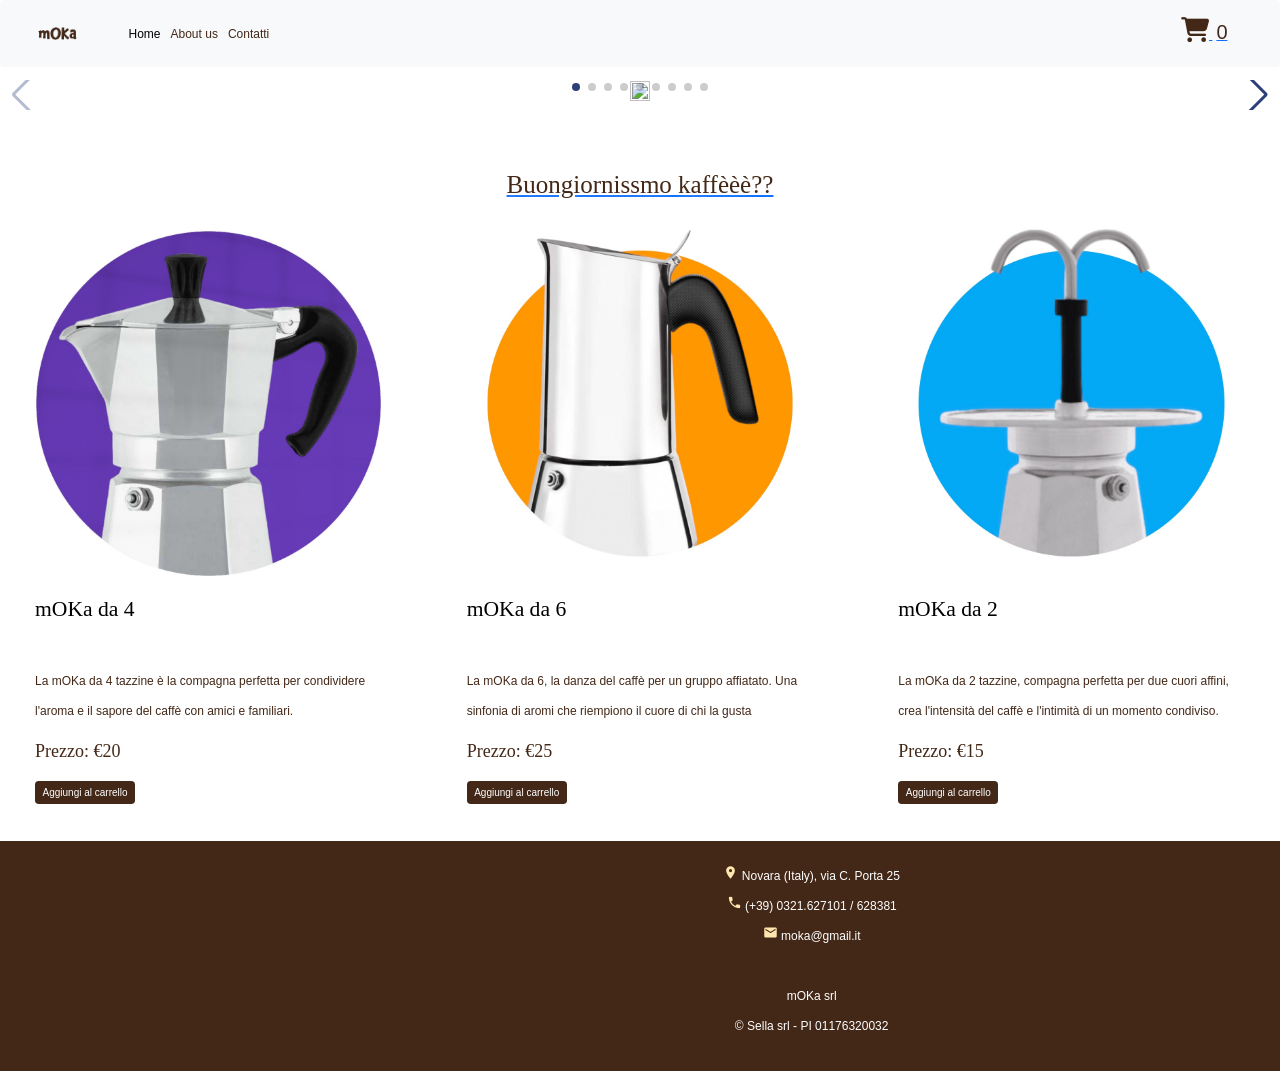
==== index.html @ 3748265c "Update index.html" ====
<!DOCTYPE html>
<!-- Sito realizzato con l'aiuto di ChatGPT richiedendo la crittura di una pagina ecommerce in html-->
<html lang="en">

<head>
	<meta charset="UTF-8">
	<meta name="viewport" content="width=device-width, initial-scale=1.0">
	<title>La mia pagina Bootstrap</title>
	 <!-- Link icone bootstrap -->
  <link rel="stylesheet" href="https://maxcdn.bootstrapcdn.com/bootstrap/3.3.7/css/bootstrap.min.css">
  <!-- Link icone google -->
  <link rel="stylesheet" href="https://fonts.googleapis.com/icon?family=Material+Icons">
  <!-- Link icone Awesome 4 Icons -->
  <link rel="stylesheet" href="https://cdnjs.cloudflare.com/ajax/libs/font-awesome/4.7.0/css/font-awesome.min.css">
	<!-- Collegamento ai file CSS di Bootstrap -->
	<link rel="stylesheet" href="https://cdn.jsdelivr.net/npm/bootstrap@5.2.3/dist/css/bootstrap.min.css">
	<link rel="stylesheet" href="https://cdnjs.cloudflare.com/ajax/libs/font-awesome/6.4.0/css/all.min.css"
		integrity="sha512-iecdLmaskl7CVkqkXNQ/ZH/XLlvWZOJyj7Yy7tcenmpD1ypASozpmT/E0iPtmFIB46ZmdtAc9eNBvH0H/ZpiBw=="
		crossorigin="anonymous" referrerpolicy="no-referrer" />

	<link rel="preconnect" href="https://fonts.googleapis.com">
	<link rel="preconnect" href="https://fonts.gstatic.com" crossorigin>
	<link href="https://fonts.google.com/specimen/Sen:wght@400;700&display=swap" rel="stylesheet">

	<!-- Link Swiper's CSS -->
	<link rel="stylesheet" href="https://cdn.jsdelivr.net/npm/swiper@9/swiper-bundle.min.css" />

	<!-- Demo styles -->
	<!-- Demo styles -->
	<style>
		.swiper {
			width: 100%;
		}

		.swiper-slide {
			text-align: center;
			font-size: 18px;
			background: #fff;
			display: flex;
			justify-content: center;
			align-items: center;
		}

		.swiper-slide img {
			display: block;
			width: 100%;
			height: 100%;
			object-fit: cover;
		}

		.autoplay-progress {
			position: absolute;
			right: 16px;
			bottom: 16px;
			z-index: 10;
			width: 48px;
			height: 48px;
			display: flex;
			align-items: center;
			justify-content: center;
			font-weight: bold;
			color: var(--swiper-theme-color);
		}

		.autoplay-progress svg {
			--progress: 0;
			position: absolute;
			left: 0;
			top: 0px;
			z-index: 10;
			width: 100%;
			height: 100%;
			stroke-width: 4px;
			stroke: var(--swiper-theme-color);
			fill: none;
			stroke-dashoffset: calc(125.6 * (1 - var(--progress)));
			stroke-dasharray: 125.6;
			transform: rotate(-90deg);
		}
	</style>

	<link rel="stylesheet" href="/css/stile.css">
</head>

<body>
	<div class="topbar">
		<header>

			<nav class="navbar navbar-expand-lg navbar-light bg-light">
				<div class="container-fluid">
					<div class="logo">
						<img src="web design/logo marrone.png" class="fotografia" style="height: 55px">
        </a>
     </div>
					<button class="navbar-toggler" type="button" data-bs-toggle="collapse" data-bs-target="#navbarNav"
						aria-controls="navbarNav" aria-expanded="false" aria-label="Toggle navigation">
						<span class="navbar-toggler-icon"></span>
					</button>
					<div class="collapse navbar-collapse" id="navbarNav">
						<ul class="navbar-nav">

							<li class="nav-item">
								<a class="nav-link active" aria-current="page" href="/index.html">Home</a>
							</li>
							<li class="nav-item">
								<a class="nav-link" href="/pagine/aboutus.html">About us</a>
							</li>
							<li class="nav-item">
								<a class="nav-link" href="/pagine/contatti.html">Contatti</a>
							</li>
							<li class="nav-item">

							</li>
						
					</div>
					<div class="boxcarrello">
						<a href="/pagine/carrello.html"><i class="fa fa-shopping-cart"
								style="font-size:25px; color: #432818;"></i> <span
								style="font-size: 20px;  padding: 4px;  color:#432818; margin-right: 20px"
								id="carrello">0</span></a>
					</div>
				</div>
			</nav>
		</header>
	</div>
	<!-- Swiper -->
	<div class="swiper mySwiper">
		<div class="swiper-wrapper">
			<div class="swiper-slide"><a href="/pagine/slide1.jpeg"><img src="img/chicago.jpg"></a></div>
			<div class="swiper-slide"><a href="/pagine/slide2.jpeg"><img src="img/zebra.jpg"></a></div>
			<div class="swiper-slide"><a href="/pagine/slide3.jpeg"><img src="img/air-force.jpg"></a></div>
			<div class="swiper-slide"><a href="/pagine/slide4.jpeg"><img src="img/air_max_1.jpg"></a></div>
			<div class="swiper-slide"><a href="/pagine/slide5.jpeg"><img src="img/dunk_low.jpg"></a></div>
			<div class="swiper-slide"><a href="/pagine/slide6.jpeg"><img src="img/dunk_high.jpg"></a></div>
			<div class="swiper-slide"><a href="/pagine/slide7.jpeg"><img src="img/jordan_4.jpg"></a></div>
			<div class="swiper-slide"><a href="/pagine/slide8.jpeg"><img src="img/new_balance.jpg"></a></div>
			<div class="swiper-slide"><a href="/pagine/slide9.jpeg"><img src="img/yeezy_rnnr.jpg"></a></div>
		</div>
		<div class="swiper-button-next"></div>
		<div class="swiper-button-prev"></div>
		<div class="swiper-pagination"></div>
		<div class="autoplay-progress">
			<svg viewBox="0 0 48 48">
			</svg>
			<span></span>
		</div>
	</div>
	<br>
	<br>
	<br>
 <div id="ancora"></div>
      
      <a href="#ancora">
          <h1 id="cta" style="margin-top: 0px; margin-bottom: -50px;">Buongiornissmo kaffèèè??</h1>
      </a>
	<div class="row row-cols-1 row-cols-md-3 g-4">
		<div class="col">
			<div class="spaziaturaprodotti">
				<div class="card h-100">
					<a href="/pagine/moka1.html">
						<img src="/web design/moka da 4.jpeg" class="card-img-top" alt="...">
					</a>
					<div class="card-body">
						<h4 class="card-title">mOKa da 4</h4>
						<p class="card-text">La mOKa da 4 tazzine è la compagna perfetta per condividere l'aroma e il sapore del caffè con amici e familiari.</p>
						<p class="card-price"><strong>Prezzo:</strong> €20</p>
						<a href="#" class="btn btn-primary" onclick="addProduct('mOKa da 4')">Aggiungi al carrello</a>
					</div>
				</div>
			</div>
		</div>
		<div class="col">
			<div class="spaziaturaprodotti">
				<div class="card h-100">
					<a href="/pagine/moka2.html">
						<img src="/web design/moka da 6.jpeg" class="card-img-top" alt="...">
					</a>
					<div class="card-body">
						<h4 class="card-title">mOKa da 6</h4>
						<p class="card-text">La mOKa da 6, la danza del caffè per un gruppo affiatato. Una sinfonia di aromi che riempiono il cuore di chi la gusta </p>
						<p class="card-price"><strong>Prezzo:</strong> €25</p>
						<a href="#" class="btn btn-primary" onclick="addProduct('mOKa da 6')">Aggiungi al carrello</a>
					</div>
				</div>
			</div>
		</div>
		<div class="col">
			<div class="spaziaturaprodotti">
				<div class="card h-100">
					<a href="/pagine/moka3.html">
						<img src="/web design/moka da 2.jpeg" class="card-img-top" alt="...">
					</a>
					<div class="card-body">
						<h4 class="card-title">mOKa da 2</h4>
						<p class="card-text">La mOKa da 2 tazzine, compagna perfetta per due cuori affini, crea l'intensità del caffè e l'intimità di un momento condiviso.</p>
						<p class="card-price"><strong>Prezzo:</strong> €15</p>
				<a href="#" class="btn btn-primary" onclick="addProduct('mOKa da 2')">Aggiungi al carrello</a>
					</div>
				</div>
			</div>
		</div>
	</div>
	
	    <footer class="footer">
      <div class="container text-center">
        
        <div class="fot">
          <iframe src="https://www.google.com/maps/embed?pb=!1m14!1m8!1m3!1d2798.854587066455!2d8.6137757!3d45.4525863!3m2!1i1024!2i768!4f13.1!3m3!1m2!1s0x47865a24573b9d29%3A0x5064224377bd31e3!2sVia%20Costantino%20Porta%2C%2025%2C%2028100%20Novara%20NO!5e0!3m2!1sen!2sit!4v1654440794287!5m2!1sen!2sit" allowfullscreen="" loading="lazy" referrerpolicy="no-referrer-when-downgrade" id="map"></iframe>
        </div> 
        
        <div class="fot">
          <p id="testofooter">
            <i class="material-icons" style="font-size:15px; color: #FFE6AE;">location_on</i>  Novara (Italy), via C. Porta 25<br>
            <i class="material-icons" style="font-size:15px; color: #FFE6AE;">call</i>  (+39) 0321.627101 / 628381 <br>
            <i class="material-icons" style="font-size:15px; color: #FFE6AE;">email</i>  moka@gmail.it<br>
            <br>
            mOKa srl<br>
            © Sella srl - PI 01176320032
          </p>
        </div>
        </div>
      </div>
    </footer>


	<!-- cart -->
	<script src="/javascript/carrello.js"></script>

	<!-- Collegamento ai file JavaScript di Bootstrap -->
	<script src="https://cdn.jsdelivr.net/npm/bootstrap@5.2.3/dist/js/bootstrap.bundle.min.js"></script>

	<!-- Swiper JS -->
	<script src="https://cdn.jsdelivr.net/npm/swiper@9/swiper-bundle.min.js"></script>

	<!-- Initialize Swiper -->
	<script>
		const progressCircle = document.querySelector( ".autoplay-progress svg" );
		const progressContent = document.querySelector( ".autoplay-progress span" );
		var swiper = new Swiper( ".mySwiper", {
			spaceBetween: 30,
			centeredSlides: true,
			autoplay: {
				delay: 2500,
				disableOnInteraction: false
			},
			pagination: {
				el: ".swiper-pagination",
				clickable: true
			},
			navigation: {
				nextEl: ".swiper-button-next",
				prevEl: ".swiper-button-prev"
			},
			on: {
				autoplayTimeLeft ( s, time, progress ) {
					progressCircle.style.setProperty( "--progress", 1 - progress );
					progressContent.textContent = `${ Math.ceil( time / 1000 ) }s`;
				}
			}
		} );
	</script>
</html>
---- css/stile.css ----
.spaziaturaprodotti {
	margin-bottom: 25px;
	margin-top: 25px;
	margin-left: 25px;
	margin-right: 25px;
}

body {
	color: rgb(0, 0, 0);

	font-family: 'Avenir', sans-serif;
	font-size: 12px;
	font-weight: 300;

	line-height: 30px;
	margin: 0;
	min-height: 100vh;

	/* padding-bottom: 300px; */
}

* {
	margin: 0;
	padding: 0;
	box-sizing: border-box;
	-webkit-box-sizing: border-box;
	-moz-box-sizing: border-box;
	-webkit-font-smoothing: antialiased;
	-moz-font-smoothing: antialiased;
	-o-font-smoothing: antialiased;
	text-rendering: optimizeLegibility;
}

header {
	position: fixed;
	top: 0;
	left: 0;
	width: 100%;
}

.topbar {
	position: relative;
	margin-bottom: 80px;

	z-index: 999;

.logo{
  width: 100px;
}
}

.boxcarrello {
	margin-right: 20px;
}

.btn {
	background-color: #432818;
	border: none; 
}

.card-title {
	color: #000000;
	font-family: "Oswald";
	font-style: bolder;
	font-size: 180%;
}

.card-text,
.card-price {
	color: #432818;
}

.card-price {
	font-family: "Oswald";
	font-style: bolder;
	font-size: 150%;
}


.nav-link {
	color: #432818;
}

.card {
	border: #432818 !important;
}

.card-title {
	height: 3em;
}

/* Rimuove il timer dello Slider */
.autoplay-progress {
	display: none;
}

.swiper-button-next,
.swiper-button-prev {
	color: #2D407A;
}

.swiper-pagination-bullet-active {
	background-color: #2D407A;
}

#ancora{
  height: 20%;
  margin-top: -60px;
}

h1 {
  font-family: 'Oswald', serif;
  text-align: center;
  color: #432818;
  margin: 40px auto -30px auto;
  text-shadow: 0px 0px 6px rgba(255,255,255,10);
  padding: 30px;
}

.footer {
  background-color: #432818;
  color: white;
  padding: 10px;
}


#map {
  width: auto;
  height: 150px;
  margin-right:40px
}

.fot{
  display: inline-block;
  margin: 10px auto;
  vertical-align: top;
}



}

#testofooter{
  max-width: 500px;
  font-size: 12px;
  text-align: left;
  color: white;
}

@media screen and (max-width: 1200px){
  .logo{
    width: 100px;
  }
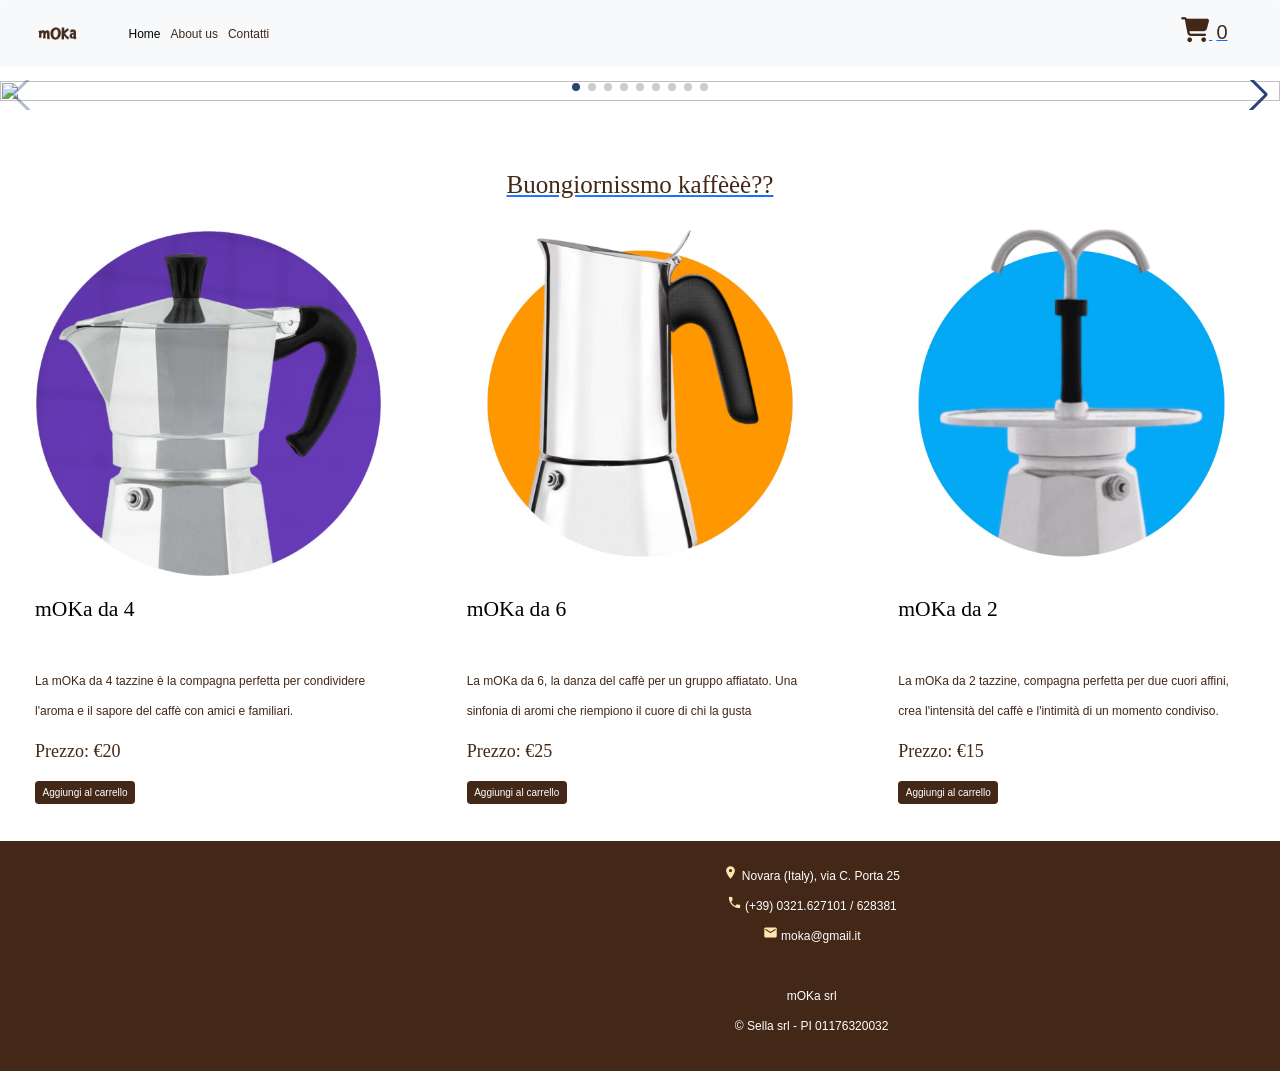
==== commit 1db2ae5e: "Update index.html" ====
--- a/index.html
+++ b/index.html
@@ -126,15 +126,15 @@
 	<!-- Swiper -->
 	<div class="swiper mySwiper">
 		<div class="swiper-wrapper">
-			<div class="swiper-slide"><a href="/pagine/slide1.jpeg"><img src="img/chicago.jpg"></a></div>
-			<div class="swiper-slide"><a href="/pagine/slide2.jpeg"><img src="img/zebra.jpg"></a></div>
-			<div class="swiper-slide"><a href="/pagine/slide3.jpeg"><img src="img/air-force.jpg"></a></div>
-			<div class="swiper-slide"><a href="/pagine/slide4.jpeg"><img src="img/air_max_1.jpg"></a></div>
-			<div class="swiper-slide"><a href="/pagine/slide5.jpeg"><img src="img/dunk_low.jpg"></a></div>
-			<div class="swiper-slide"><a href="/pagine/slide6.jpeg"><img src="img/dunk_high.jpg"></a></div>
-			<div class="swiper-slide"><a href="/pagine/slide7.jpeg"><img src="img/jordan_4.jpg"></a></div>
-			<div class="swiper-slide"><a href="/pagine/slide8.jpeg"><img src="img/new_balance.jpg"></a></div>
-			<div class="swiper-slide"><a href="/pagine/slide9.jpeg"><img src="img/yeezy_rnnr.jpg"></a></div>
+			<div class="swiper-slide"><img src="web design/slide1.jpeg"></a></div>
+			<div class="swiper-slide"><img src="web design/slide2.jpeg"></a></div>
+			<div class="swiper-slide"><img src="web design/slide3.jpeg"></a></div>
+			<div class="swiper-slide"><img src="web design/slide4.jpeg"></a></div>
+			<div class="swiper-slide"><img src="web design/slide5.jpeg"></a></div>
+			<div class="swiper-slide"><img src="web design/slide6.jpeg"></a></div>
+			<div class="swiper-slide"><img src="web design/slide7.jpeg"></a></div>
+			<div class="swiper-slide"><img src="web design/slide8.jpeg"></a></div>
+			<div class="swiper-slide"><img src="web design/slide9.jpeg"></a></div>
 		</div>
 		<div class="swiper-button-next"></div>
 		<div class="swiper-button-prev"></div>
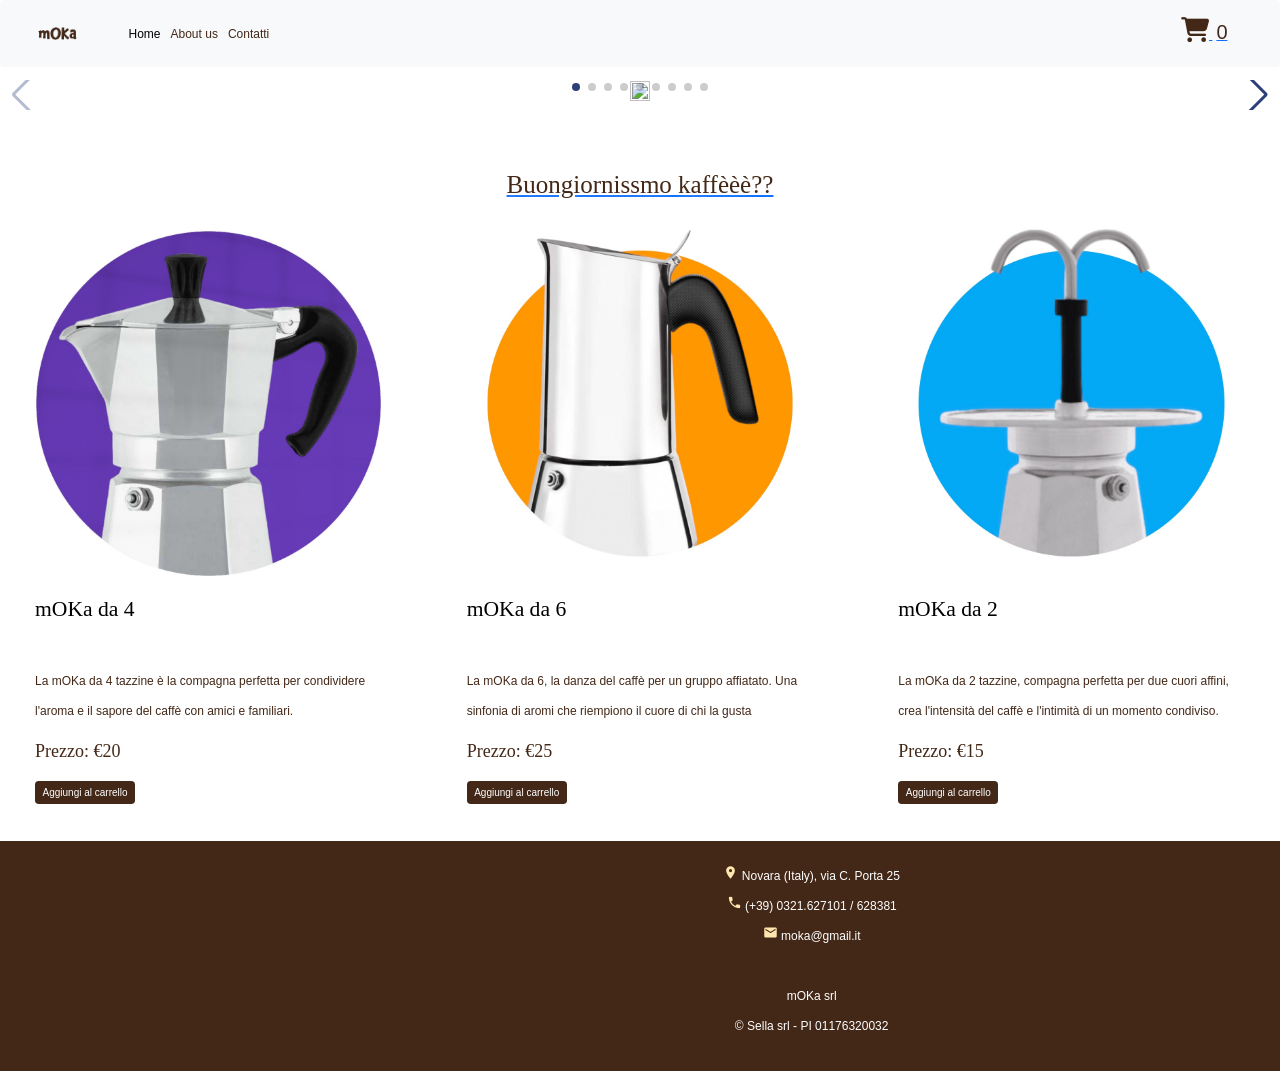
==== commit b6820097: "Update index.html" ====
--- a/index.html
+++ b/index.html
@@ -26,7 +26,6 @@
 	<link rel="stylesheet" href="https://cdn.jsdelivr.net/npm/swiper@9/swiper-bundle.min.css" />
 
 	<!-- Demo styles -->
-	<!-- Demo styles -->
 	<style>
 		.swiper {
 			width: 100%;
@@ -126,15 +125,15 @@
 	<!-- Swiper -->
 	<div class="swiper mySwiper">
 		<div class="swiper-wrapper">
-			<div class="swiper-slide"><img src="web design/slide1.jpeg"></a></div>
-			<div class="swiper-slide"><img src="web design/slide2.jpeg"></a></div>
-			<div class="swiper-slide"><img src="web design/slide3.jpeg"></a></div>
-			<div class="swiper-slide"><img src="web design/slide4.jpeg"></a></div>
-			<div class="swiper-slide"><img src="web design/slide5.jpeg"></a></div>
-			<div class="swiper-slide"><img src="web design/slide6.jpeg"></a></div>
-			<div class="swiper-slide"><img src="web design/slide7.jpeg"></a></div>
-			<div class="swiper-slide"><img src="web design/slide8.jpeg"></a></div>
-			<div class="swiper-slide"><img src="web design/slide9.jpeg"></a></div>
+			<div class="swiper-slide"><a><img src="/web design/slide1.jpeg"></a></div>
+			<div class="swiper-slide"><a><img src="/web design/slide2.jpeg"></a></div>
+			<div class="swiper-slide"><a><img src="/web design/slide3.jpeg"></a></div>
+			<div class="swiper-slide"><a><img src="/web design/slide4.jpeg"></a></div>
+			<div class="swiper-slide"><a><img src="/web design/slide5.jpeg"></a></div>
+			<div class="swiper-slide"><a><img src="/web design/slide6.jpeg"></a></div>
+			<div class="swiper-slide"><a><img src="/web design/slide7.jpeg"></a></div>
+			<div class="swiper-slide"><a><img src="/web design/slide8.jpeg"></a></div>
+			<div class="swiper-slide"><a><img src="/web design/slide9.jpeg"></a></div>
 		</div>
 		<div class="swiper-button-next"></div>
 		<div class="swiper-button-prev"></div>
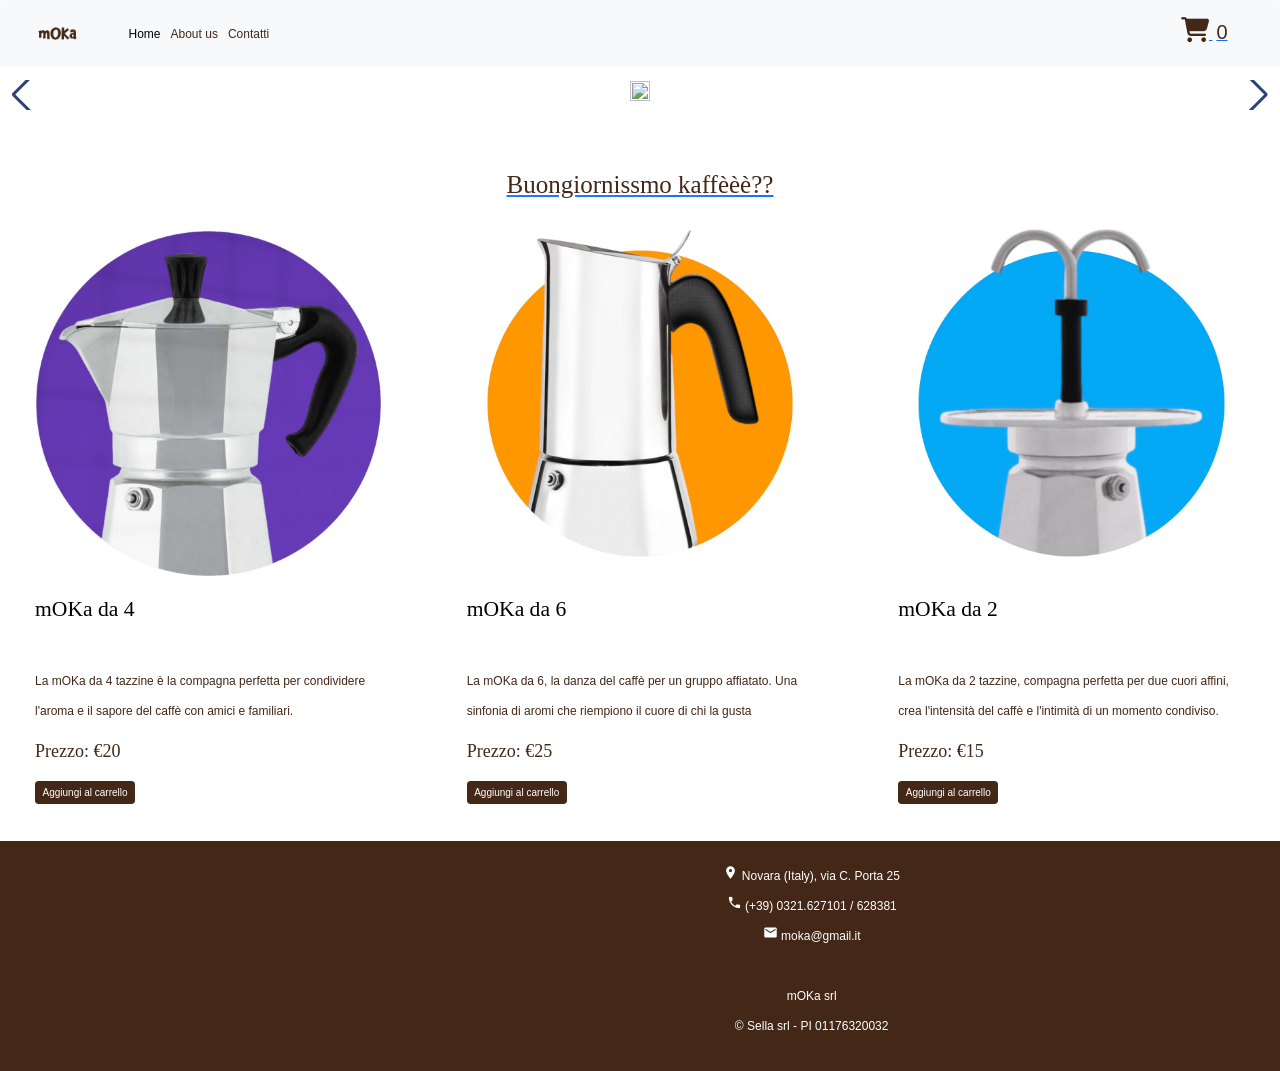
==== commit d7f54ebc: "Update index.html" ====
--- a/index.html
+++ b/index.html
@@ -199,38 +199,6 @@
 			</div>
 		</div>
 	</div>
-	
-	    <footer class="footer">
-      <div class="container text-center">
-        
-        <div class="fot">
-          <iframe src="https://www.google.com/maps/embed?pb=!1m14!1m8!1m3!1d2798.854587066455!2d8.6137757!3d45.4525863!3m2!1i1024!2i768!4f13.1!3m3!1m2!1s0x47865a24573b9d29%3A0x5064224377bd31e3!2sVia%20Costantino%20Porta%2C%2025%2C%2028100%20Novara%20NO!5e0!3m2!1sen!2sit!4v1654440794287!5m2!1sen!2sit" allowfullscreen="" loading="lazy" referrerpolicy="no-referrer-when-downgrade" id="map"></iframe>
-        </div> 
-        
-        <div class="fot">
-          <p id="testofooter">
-            <i class="material-icons" style="font-size:15px; color: #FFE6AE;">location_on</i>  Novara (Italy), via C. Porta 25<br>
-            <i class="material-icons" style="font-size:15px; color: #FFE6AE;">call</i>  (+39) 0321.627101 / 628381 <br>
-            <i class="material-icons" style="font-size:15px; color: #FFE6AE;">email</i>  moka@gmail.it<br>
-            <br>
-            mOKa srl<br>
-            © Sella srl - PI 01176320032
-          </p>
-        </div>
-        </div>
-      </div>
-    </footer>
-
-
-	<!-- cart -->
-	<script src="/javascript/carrello.js"></script>
-
-	<!-- Collegamento ai file JavaScript di Bootstrap -->
-	<script src="https://cdn.jsdelivr.net/npm/bootstrap@5.2.3/dist/js/bootstrap.bundle.min.js"></script>
-
-	<!-- Swiper JS -->
-	<script src="https://cdn.jsdelivr.net/npm/swiper@9/swiper-bundle.min.js"></script>
-
 	<!-- Initialize Swiper -->
 	<script>
 		const progressCircle = document.querySelector( ".autoplay-progress svg" );
@@ -258,6 +226,39 @@
 			}
 		} );
 	</script>
+	
+	    <footer class="footer">
+      <div class="container text-center">
+        
+        <div class="fot">
+          <iframe src="https://www.google.com/maps/embed?pb=!1m14!1m8!1m3!1d2798.854587066455!2d8.6137757!3d45.4525863!3m2!1i1024!2i768!4f13.1!3m3!1m2!1s0x47865a24573b9d29%3A0x5064224377bd31e3!2sVia%20Costantino%20Porta%2C%2025%2C%2028100%20Novara%20NO!5e0!3m2!1sen!2sit!4v1654440794287!5m2!1sen!2sit" allowfullscreen="" loading="lazy" referrerpolicy="no-referrer-when-downgrade" id="map"></iframe>
+        </div> 
+        
+        <div class="fot">
+          <p id="testofooter">
+            <i class="material-icons" style="font-size:15px; color: white;">location_on</i>  Novara (Italy), via C. Porta 25<br>
+            <i class="material-icons" style="font-size:15px; color: white;">call</i>  (+39) 0321.627101 / 628381 <br>
+            <i class="material-icons" style="font-size:15px; color: white;">email</i>  moka@gmail.it<br>
+            <br>
+            mOKa srl<br>
+            © Sella srl - PI 01176320032
+          </p>
+        </div>
+        </div>
+      </div>
+    </footer>
+
+
+	<!-- cart -->
+	<script src="/javascript/carrello.js"></script>
+
+	<!-- Collegamento ai file JavaScript di Bootstrap -->
+	<script src="https://cdn.jsdelivr.net/npm/bootstrap@5.2.3/dist/js/bootstrap.bundle.min.js"></script>
+
+	<!-- Swiper JS -->
+	<script src="https://cdn.jsdelivr.net/npm/swiper@9/swiper-bundle.min.js"></script>
+
+
 </html> 
 
 
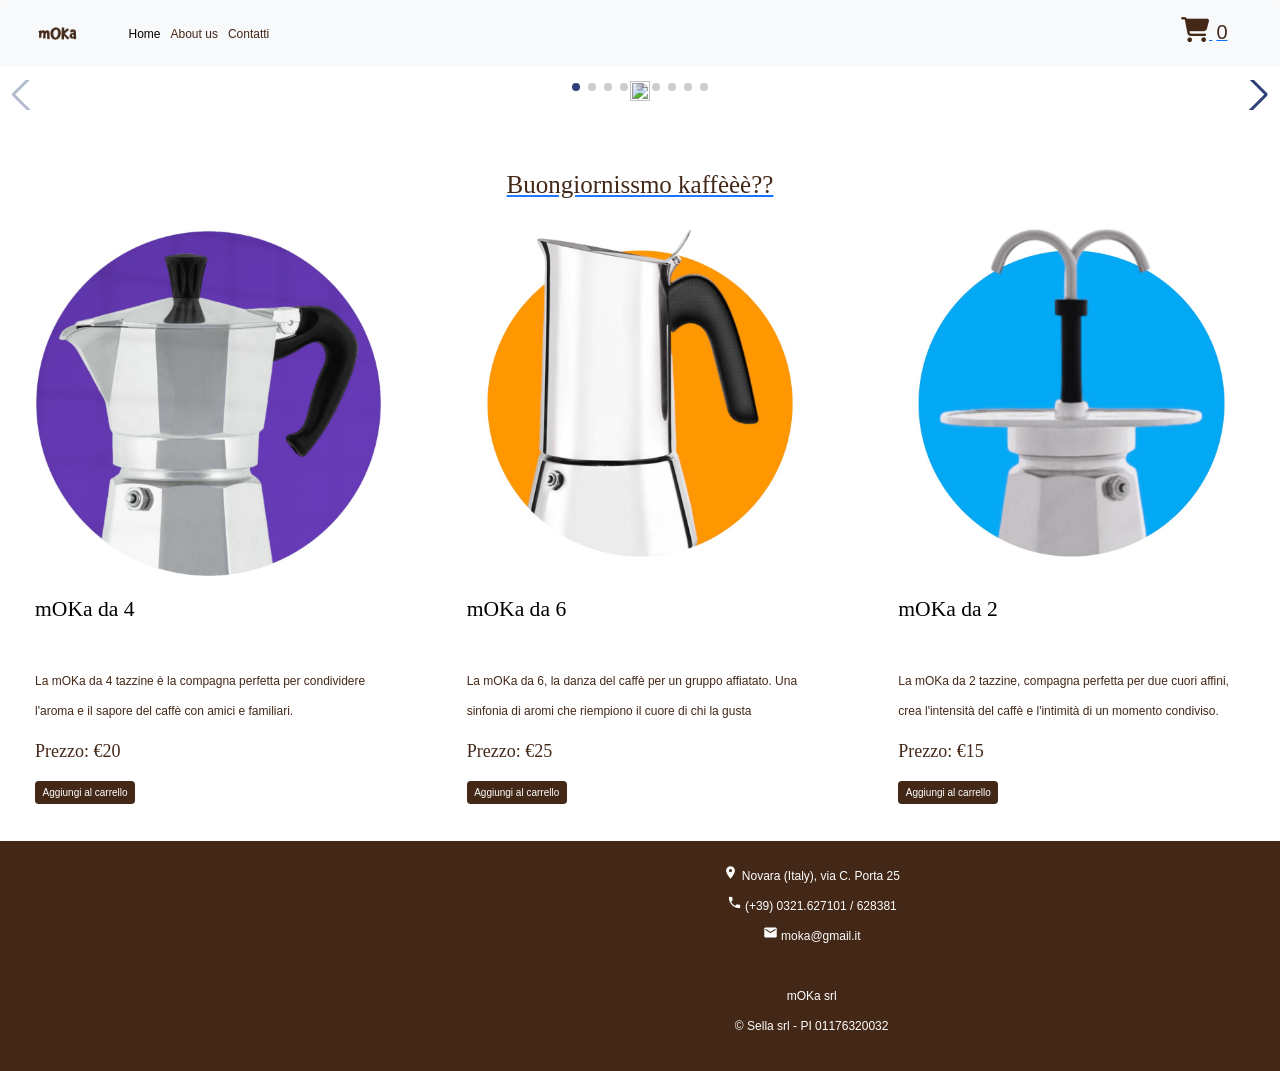
==== commit 3d81661e: "Update index.html" ====
--- a/index.html
+++ b/index.html
@@ -199,6 +199,16 @@
 			</div>
 		</div>
 	</div>
+	
+
+	<!-- cart -->
+	<script src="/javascript/carrello.js"></script>
+
+	<!-- Collegamento ai file JavaScript di Bootstrap -->
+	<script src="https://cdn.jsdelivr.net/npm/bootstrap@5.2.3/dist/js/bootstrap.bundle.min.js"></script>
+
+	<!-- Swiper JS -->
+	<script src="https://cdn.jsdelivr.net/npm/swiper@9/swiper-bundle.min.js"></script>
 	<!-- Initialize Swiper -->
 	<script>
 		const progressCircle = document.querySelector( ".autoplay-progress svg" );
@@ -226,7 +236,7 @@
 			}
 		} );
 	</script>
-	
+
 	    <footer class="footer">
       <div class="container text-center">
         
@@ -247,16 +257,8 @@
         </div>
       </div>
     </footer>
-
-
-	<!-- cart -->
-	<script src="/javascript/carrello.js"></script>
-
-	<!-- Collegamento ai file JavaScript di Bootstrap -->
-	<script src="https://cdn.jsdelivr.net/npm/bootstrap@5.2.3/dist/js/bootstrap.bundle.min.js"></script>
-
-	<!-- Swiper JS -->
-	<script src="https://cdn.jsdelivr.net/npm/swiper@9/swiper-bundle.min.js"></script>
+</body>
+	
 
 
 </html> 
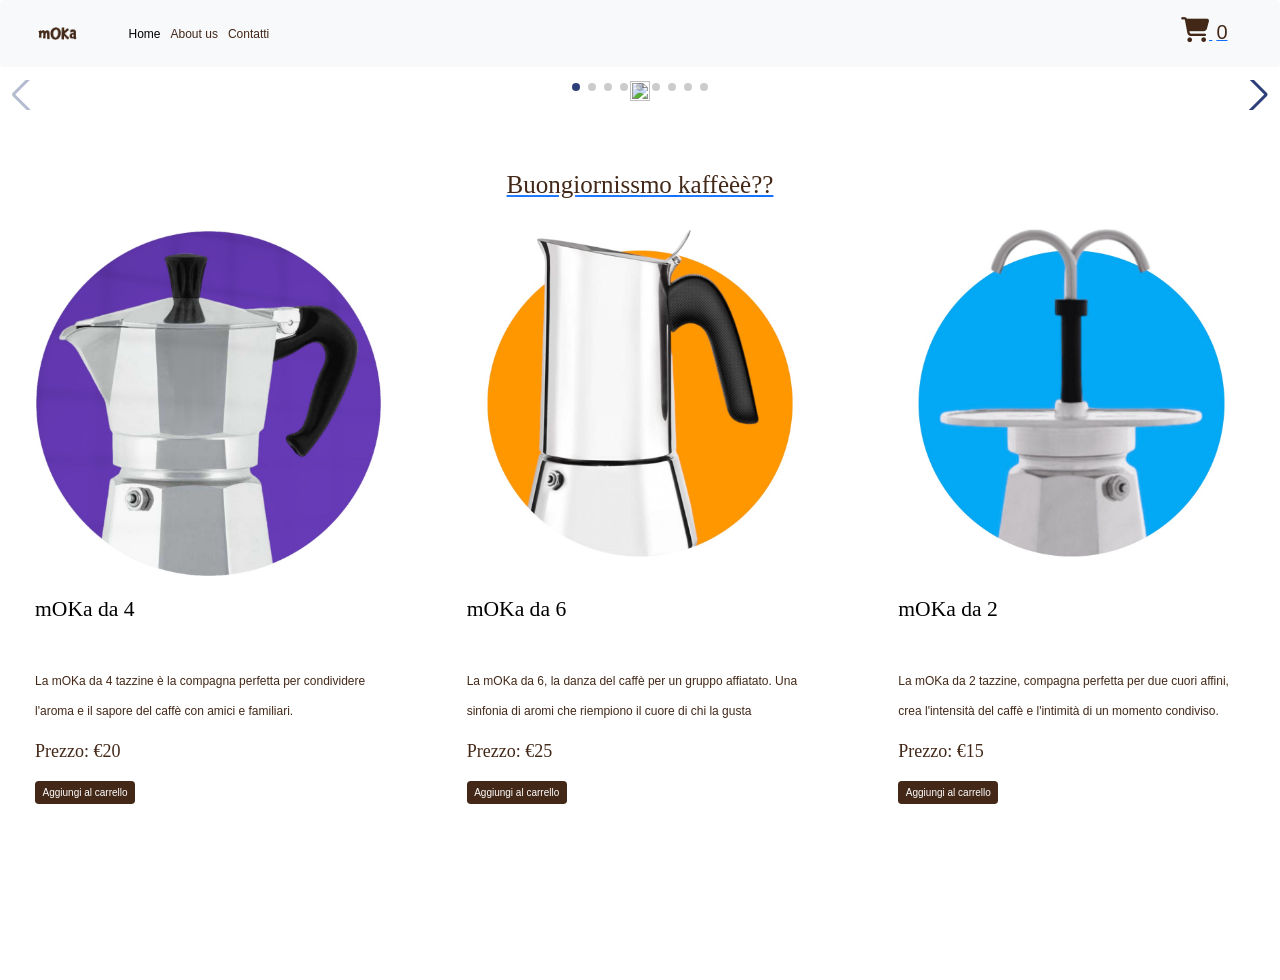
==== commit c55af662: "Update index.html" ====
--- a/index.html
+++ b/index.html
@@ -237,26 +237,6 @@
 		} );
 	</script>
 
-	    <footer class="footer">
-      <div class="container text-center">
-        
-        <div class="fot">
-          <iframe src="https://www.google.com/maps/embed?pb=!1m14!1m8!1m3!1d2798.854587066455!2d8.6137757!3d45.4525863!3m2!1i1024!2i768!4f13.1!3m3!1m2!1s0x47865a24573b9d29%3A0x5064224377bd31e3!2sVia%20Costantino%20Porta%2C%2025%2C%2028100%20Novara%20NO!5e0!3m2!1sen!2sit!4v1654440794287!5m2!1sen!2sit" allowfullscreen="" loading="lazy" referrerpolicy="no-referrer-when-downgrade" id="map"></iframe>
-        </div> 
-        
-        <div class="fot">
-          <p id="testofooter">
-            <i class="material-icons" style="font-size:15px; color: white;">location_on</i>  Novara (Italy), via C. Porta 25<br>
-            <i class="material-icons" style="font-size:15px; color: white;">call</i>  (+39) 0321.627101 / 628381 <br>
-            <i class="material-icons" style="font-size:15px; color: white;">email</i>  moka@gmail.it<br>
-            <br>
-            mOKa srl<br>
-            © Sella srl - PI 01176320032
-          </p>
-        </div>
-        </div>
-      </div>
-    </footer>
 </body>
 	
 
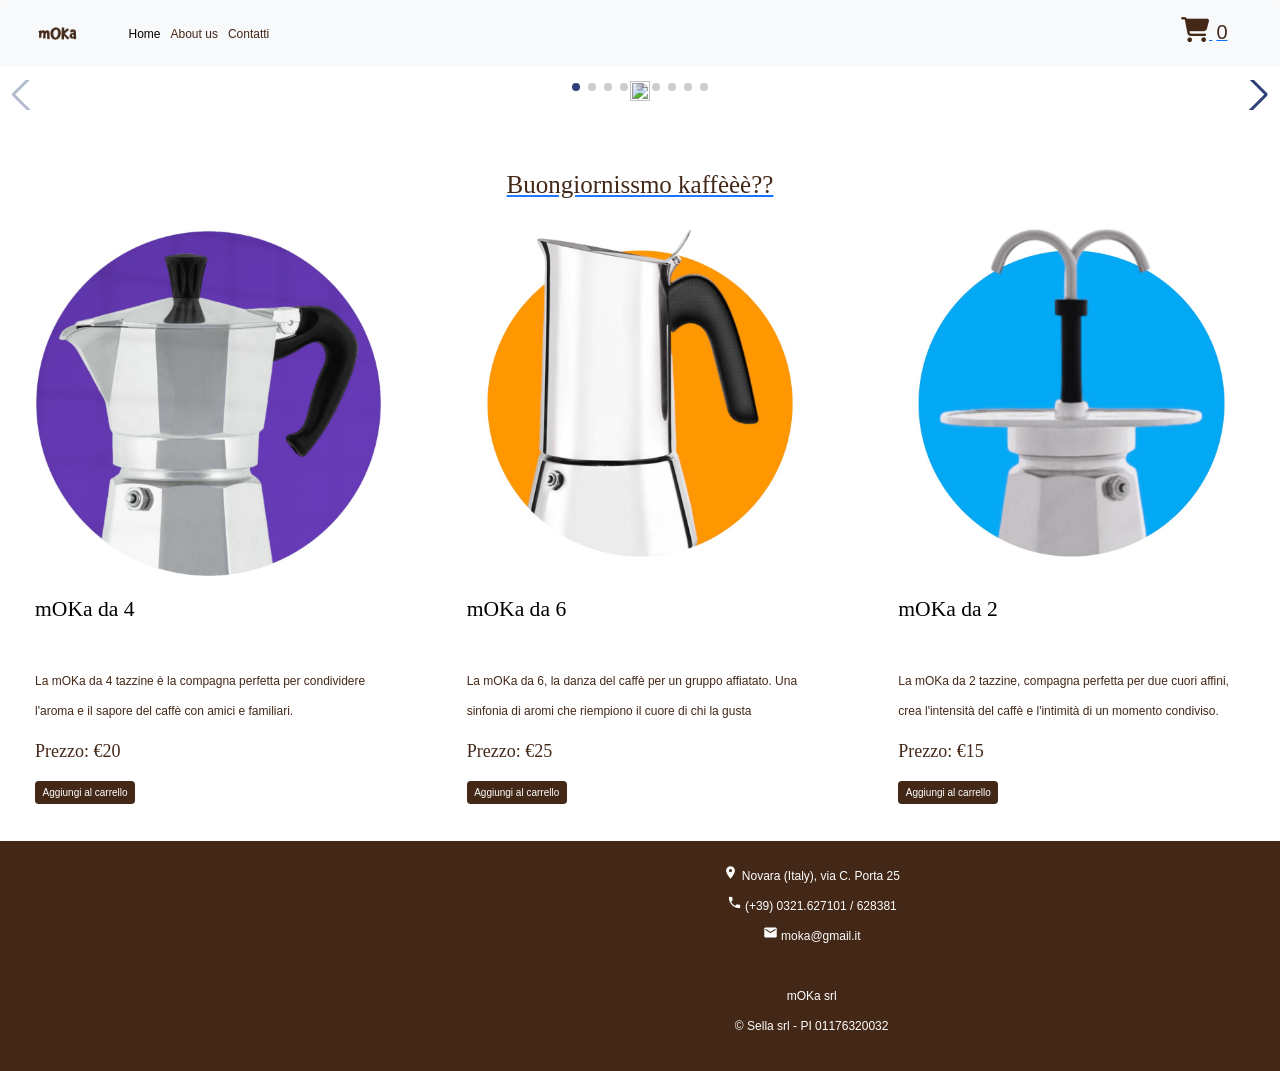
==== commit 9bff50f9: "Update index.html" ====
--- a/index.html
+++ b/index.html
@@ -236,7 +236,26 @@
 			}
 		} );
 	</script>
-
+	    <footer class="footer">
+      <div class="container text-center">
+        
+        <div class="fot">
+          <iframe src="https://www.google.com/maps/embed?pb=!1m14!1m8!1m3!1d2798.854587066455!2d8.6137757!3d45.4525863!3m2!1i1024!2i768!4f13.1!3m3!1m2!1s0x47865a24573b9d29%3A0x5064224377bd31e3!2sVia%20Costantino%20Porta%2C%2025%2C%2028100%20Novara%20NO!5e0!3m2!1sen!2sit!4v1654440794287!5m2!1sen!2sit" allowfullscreen="" loading="lazy" referrerpolicy="no-referrer-when-downgrade" id="map"></iframe>
+        </div> 
+        
+        <div class="fot">
+          <p id="testofooter">
+            <i class="material-icons" style="font-size:15px; color: white;">location_on</i>  Novara (Italy), via C. Porta 25<br>
+            <i class="material-icons" style="font-size:15px; color: white;">call</i>  (+39) 0321.627101 / 628381 <br>
+            <i class="material-icons" style="font-size:15px; color: white;">email</i>  moka@gmail.it<br>
+            <br>
+            mOKa srl<br>
+            © Sella srl - PI 01176320032
+          </p>
+        </div>
+        </div>
+      </div>
+    </footer>
 </body>
 	
 
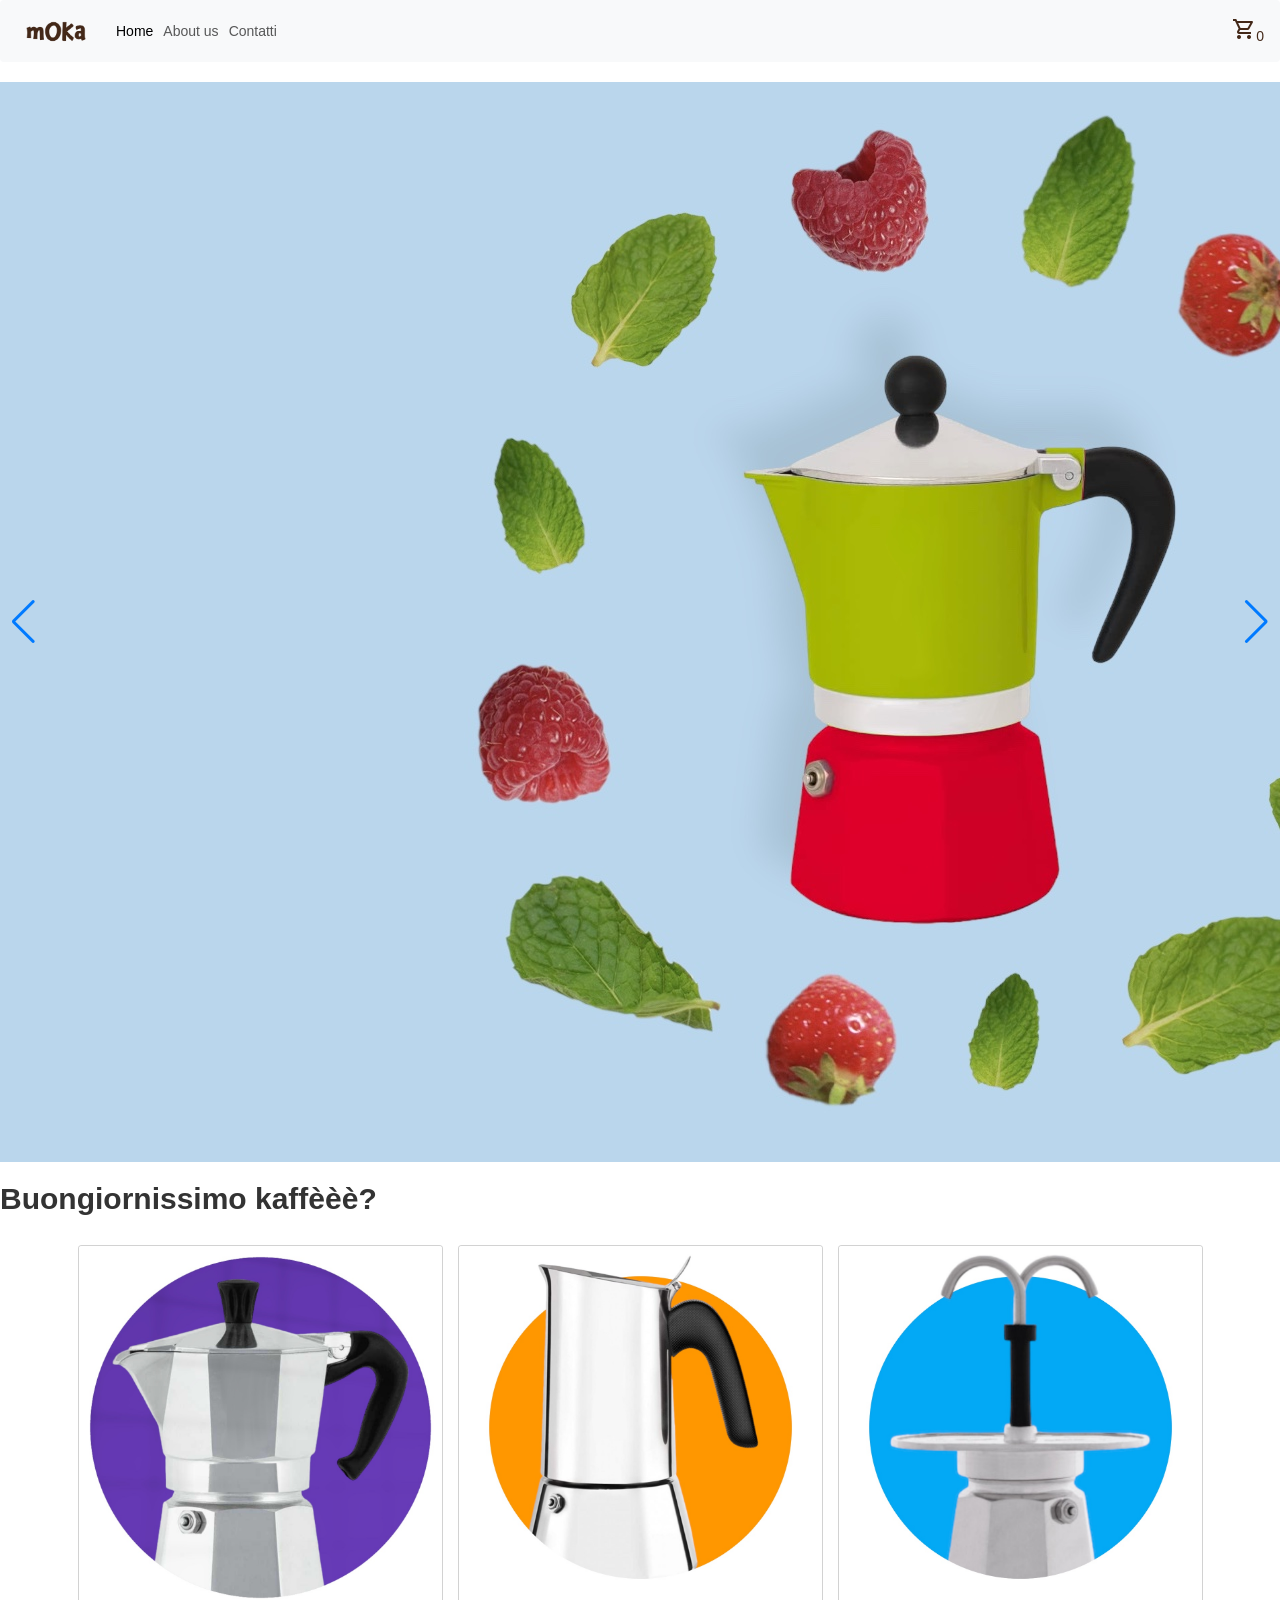
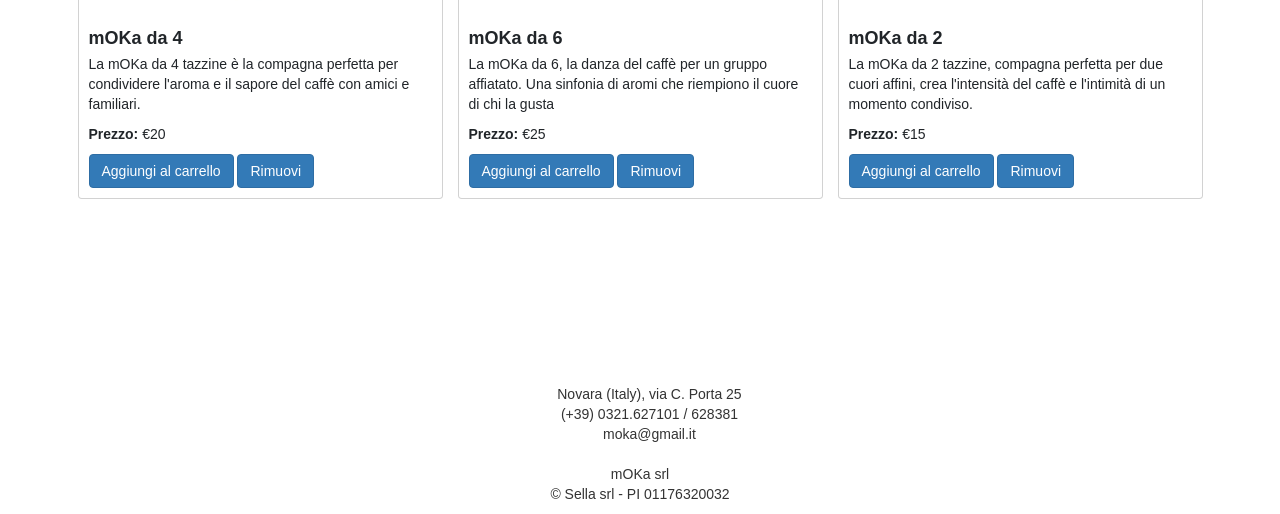
==== commit 5ef1811f: "Create index.html" ====
--- a/index.html
+++ b/index.html
@@ -1,242 +1,173 @@
 <!DOCTYPE html>
-<!-- Sito realizzato con l'aiuto di ChatGPT richiedendo la crittura di una pagina ecommerce in html-->
-<html lang="en">
+<html lang="it">
 
 <head>
-	<meta charset="UTF-8">
-	<meta name="viewport" content="width=device-width, initial-scale=1.0">
-	<title>La mia pagina Bootstrap</title>
-	 <!-- Link icone bootstrap -->
+  <meta charset="UTF-8">
+  <meta name="viewport" content="width=device-width, initial-scale=1.0">
+  <title>mOKa</title>
+  <link rel="icon" type="image/x-icon" href="/immagini/favicon.png">
+
+
+  <link rel="stylesheet" href="https://cdn.jsdelivr.net/npm/bootstrap@5.2.3/dist/css/bootstrap.min.css">
+
+  <link rel="stylesheet" href="https://cdn.jsdelivr.net/npm/swiper@9/swiper-bundle.min.css" />
+  <!-- Link al mio css -->
+  <link rel="stylesheet" href="stile.css" />
+
+  <!-- Link icone bootstrap -->
   <link rel="stylesheet" href="https://maxcdn.bootstrapcdn.com/bootstrap/3.3.7/css/bootstrap.min.css">
   <!-- Link icone google -->
   <link rel="stylesheet" href="https://fonts.googleapis.com/icon?family=Material+Icons">
   <!-- Link icone Awesome 4 Icons -->
   <link rel="stylesheet" href="https://cdnjs.cloudflare.com/ajax/libs/font-awesome/4.7.0/css/font-awesome.min.css">
-	<!-- Collegamento ai file CSS di Bootstrap -->
-	<link rel="stylesheet" href="https://cdn.jsdelivr.net/npm/bootstrap@5.2.3/dist/css/bootstrap.min.css">
-	<link rel="stylesheet" href="https://cdnjs.cloudflare.com/ajax/libs/font-awesome/6.4.0/css/all.min.css"
-		integrity="sha512-iecdLmaskl7CVkqkXNQ/ZH/XLlvWZOJyj7Yy7tcenmpD1ypASozpmT/E0iPtmFIB46ZmdtAc9eNBvH0H/ZpiBw=="
-		crossorigin="anonymous" referrerpolicy="no-referrer" />
-
-	<link rel="preconnect" href="https://fonts.googleapis.com">
-	<link rel="preconnect" href="https://fonts.gstatic.com" crossorigin>
-	<link href="https://fonts.google.com/specimen/Sen:wght@400;700&display=swap" rel="stylesheet">
-
-	<!-- Link Swiper's CSS -->
-	<link rel="stylesheet" href="https://cdn.jsdelivr.net/npm/swiper@9/swiper-bundle.min.css" />
-
-	<!-- Demo styles -->
-	<style>
-		.swiper {
-			width: 100%;
-		}
-
-		.swiper-slide {
-			text-align: center;
-			font-size: 18px;
-			background: #fff;
-			display: flex;
-			justify-content: center;
-			align-items: center;
-		}
-
-		.swiper-slide img {
-			display: block;
-			width: 100%;
-			height: 100%;
-			object-fit: cover;
-		}
-
-		.autoplay-progress {
-			position: absolute;
-			right: 16px;
-			bottom: 16px;
-			z-index: 10;
-			width: 48px;
-			height: 48px;
-			display: flex;
-			align-items: center;
-			justify-content: center;
-			font-weight: bold;
-			color: var(--swiper-theme-color);
-		}
-
-		.autoplay-progress svg {
-			--progress: 0;
-			position: absolute;
-			left: 0;
-			top: 0px;
-			z-index: 10;
-			width: 100%;
-			height: 100%;
-			stroke-width: 4px;
-			stroke: var(--swiper-theme-color);
-			fill: none;
-			stroke-dashoffset: calc(125.6 * (1 - var(--progress)));
-			stroke-dasharray: 125.6;
-			transform: rotate(-90deg);
-		}
-	</style>
-
-	<link rel="stylesheet" href="/css/stile.css">
+  <!-- google fonts icons -->
+  <link rel="stylesheet"
+    href="https://fonts.googleapis.com/css2?family=Material+Symbols+Outlined:opsz,wght,FILL,GRAD@20..48,100..700,0..1,-50..200" />
+
 </head>
 
 <body>
-	<div class="topbar">
-		<header>
-
-			<nav class="navbar navbar-expand-lg navbar-light bg-light">
-				<div class="container-fluid">
-					<div class="logo">
-						<img src="web design/logo marrone.png" class="fotografia" style="height: 55px">
-        </a>
-     </div>
-					<button class="navbar-toggler" type="button" data-bs-toggle="collapse" data-bs-target="#navbarNav"
-						aria-controls="navbarNav" aria-expanded="false" aria-label="Toggle navigation">
-						<span class="navbar-toggler-icon"></span>
-					</button>
-					<div class="collapse navbar-collapse" id="navbarNav">
-						<ul class="navbar-nav">
-
-							<li class="nav-item">
-								<a class="nav-link active" aria-current="page" href="/index.html">Home</a>
-							</li>
-							<li class="nav-item">
-								<a class="nav-link" href="/pagine/aboutus.html">About us</a>
-							</li>
-							<li class="nav-item">
-								<a class="nav-link" href="/pagine/contatti.html">Contatti</a>
-							</li>
-							<li class="nav-item">
-
-							</li>
-						
-					</div>
-					<div class="boxcarrello">
-						<a href="/pagine/carrello.html"><i class="fa fa-shopping-cart"
-								style="font-size:25px; color: #432818;"></i> <span
-								style="font-size: 20px;  padding: 4px;  color:#432818; margin-right: 20px"
-								id="carrello">0</span></a>
-					</div>
-				</div>
-			</nav>
-		</header>
-	</div>
-	<!-- Swiper -->
-	<div class="swiper mySwiper">
-		<div class="swiper-wrapper">
-			<div class="swiper-slide"><a><img src="/web design/slide1.jpeg"></a></div>
-			<div class="swiper-slide"><a><img src="/web design/slide2.jpeg"></a></div>
-			<div class="swiper-slide"><a><img src="/web design/slide3.jpeg"></a></div>
-			<div class="swiper-slide"><a><img src="/web design/slide4.jpeg"></a></div>
-			<div class="swiper-slide"><a><img src="/web design/slide5.jpeg"></a></div>
-			<div class="swiper-slide"><a><img src="/web design/slide6.jpeg"></a></div>
-			<div class="swiper-slide"><a><img src="/web design/slide7.jpeg"></a></div>
-			<div class="swiper-slide"><a><img src="/web design/slide8.jpeg"></a></div>
-			<div class="swiper-slide"><a><img src="/web design/slide9.jpeg"></a></div>
-		</div>
-		<div class="swiper-button-next"></div>
-		<div class="swiper-button-prev"></div>
-		<div class="swiper-pagination"></div>
-		<div class="autoplay-progress">
-			<svg viewBox="0 0 48 48">
-			</svg>
-			<span></span>
-		</div>
-	</div>
-	<br>
-	<br>
-	<br>
- <div id="ancora"></div>
-      
-      <a href="#ancora">
-          <h1 id="cta" style="margin-top: 0px; margin-bottom: -50px;">Buongiornissmo kaffèèè??</h1>
-      </a>
-	<div class="row row-cols-1 row-cols-md-3 g-4">
-		<div class="col">
-			<div class="spaziaturaprodotti">
-				<div class="card h-100">
-					<a href="/pagine/moka1.html">
-						<img src="/web design/moka da 4.jpeg" class="card-img-top" alt="...">
-					</a>
-					<div class="card-body">
-						<h4 class="card-title">mOKa da 4</h4>
-						<p class="card-text">La mOKa da 4 tazzine è la compagna perfetta per condividere l'aroma e il sapore del caffè con amici e familiari.</p>
-						<p class="card-price"><strong>Prezzo:</strong> €20</p>
-						<a href="#" class="btn btn-primary" onclick="addProduct('mOKa da 4')">Aggiungi al carrello</a>
-					</div>
-				</div>
-			</div>
-		</div>
-		<div class="col">
-			<div class="spaziaturaprodotti">
-				<div class="card h-100">
-					<a href="/pagine/moka2.html">
-						<img src="/web design/moka da 6.jpeg" class="card-img-top" alt="...">
-					</a>
-					<div class="card-body">
-						<h4 class="card-title">mOKa da 6</h4>
-						<p class="card-text">La mOKa da 6, la danza del caffè per un gruppo affiatato. Una sinfonia di aromi che riempiono il cuore di chi la gusta </p>
-						<p class="card-price"><strong>Prezzo:</strong> €25</p>
-						<a href="#" class="btn btn-primary" onclick="addProduct('mOKa da 6')">Aggiungi al carrello</a>
-					</div>
-				</div>
-			</div>
-		</div>
-		<div class="col">
-			<div class="spaziaturaprodotti">
-				<div class="card h-100">
-					<a href="/pagine/moka3.html">
-						<img src="/web design/moka da 2.jpeg" class="card-img-top" alt="...">
-					</a>
-					<div class="card-body">
-						<h4 class="card-title">mOKa da 2</h4>
-						<p class="card-text">La mOKa da 2 tazzine, compagna perfetta per due cuori affini, crea l'intensità del caffè e l'intimità di un momento condiviso.</p>
-						<p class="card-price"><strong>Prezzo:</strong> €15</p>
-				<a href="#" class="btn btn-primary" onclick="addProduct('mOKa da 2')">Aggiungi al carrello</a>
-					</div>
-				</div>
-			</div>
-		</div>
-	</div>
-	
-
-	<!-- cart -->
-	<script src="/javascript/carrello.js"></script>
-
-	<!-- Collegamento ai file JavaScript di Bootstrap -->
-	<script src="https://cdn.jsdelivr.net/npm/bootstrap@5.2.3/dist/js/bootstrap.bundle.min.js"></script>
-
-	<!-- Swiper JS -->
-	<script src="https://cdn.jsdelivr.net/npm/swiper@9/swiper-bundle.min.js"></script>
-	<!-- Initialize Swiper -->
-	<script>
-		const progressCircle = document.querySelector( ".autoplay-progress svg" );
-		const progressContent = document.querySelector( ".autoplay-progress span" );
-		var swiper = new Swiper( ".mySwiper", {
-			spaceBetween: 30,
-			centeredSlides: true,
-			autoplay: {
-				delay: 2500,
-				disableOnInteraction: false
-			},
-			pagination: {
-				el: ".swiper-pagination",
-				clickable: true
-			},
-			navigation: {
-				nextEl: ".swiper-button-next",
-				prevEl: ".swiper-button-prev"
-			},
-			on: {
-				autoplayTimeLeft ( s, time, progress ) {
-					progressCircle.style.setProperty( "--progress", 1 - progress );
-					progressContent.textContent = `${ Math.ceil( time / 1000 ) }s`;
-				}
-			}
-		} );
-	</script>
-	    <footer class="footer">
+  <header>
+    <nav class="navbar navbar-expand-lg navbar-light bg-light">
+      <div class="container-fluid">
+
+        <div class="logo">
+          <a href="index.html">
+          <img src="immagini/logo marrone.png" style="height: 45px">
+        </div>
+        <button class="navbar-toggler" type="button" data-bs-toggle="collapse" data-bs-target="#navbarNav"
+          aria-controls="navbarNav" aria-expanded="false" aria-label="Toggle navigation">
+          <span class="navbar-toggler-icon"></span>
+        </button>
+        <div class="collapse navbar-collapse" id="navbarNav">
+          <ul class="navbar-nav">
+            <li class="nav-item">
+              <a class="nav-link active" aria-current="page" href="index.html">Home</a>
+            </li>
+            <li class="nav-item">
+              <a class="nav-link" href="aboutus.html">About us</a>
+            </li>
+            </li>
+            <li class="nav-item">
+              <a class="nav-link" href="contatti.html">Contatti</a>
+            </li>
+            <!--<li class="nav-item" style="text-align:right;">
+              <a class="nav-link" href="carrello.html">Carrello <span
+                  style="width: 200px; height:100px; border-radius: 1px; border: 1px solid black; padding: 4px; background-color: #8b4513; color:white"
+                  id="carrello">0</span></a>
+            </li>-->
+          </ul>
+        </div>
+        <div class="boxcarrello">
+          <a class="nav-link" href="carrello.html"><span style="color: #432818;"
+              class="material-symbols-outlined">shopping_cart</span><span style="color:#432818;"
+              id="carrello">0</span></a>
+        </div>
+      </div>
+    </nav>
+  </header>
+
+  <!-- Swiper -->
+  <div class="swiper mySwiper">
+    <div class="swiper-wrapper">
+      <div class="swiper-slide">
+        <img src="immagini/slide 1.jpeg">
+      </div>
+      <div class="swiper-slide">
+        <img src="immagini/slide 2.jpeg">
+      </div>
+      <div class="swiper-slide">
+        <img src="immagini/slide 3.jpeg">
+      </div>
+      <div class="swiper-slide">
+        <img src="immagini/slide 4.jpeg">
+      </div>
+      <div class="swiper-slide">
+        <img src="immagini/slide 5.jpeg">
+      </div>
+      <div class="swiper-slide">
+        <img src="immagini/slide 6.jpeg">
+      </div>
+      <div class="swiper-slide">
+        <img src="immagini/slide 7.jpeg">
+      </div>
+      <div class="swiper-slide">
+        <img src="immagini/slide 8.jpeg">
+      </div>
+      <div class="swiper-slide">
+        <img src="immagini/slide 9.jpeg">
+      </div>
+    </div>
+    <div class="swiper-button-next"></div>
+    <div class="swiper-button-prev"></div>
+    <div class="swiper-pagination"></div>
+  </div>
+
+  <div class="space"> </div>
+
+  <div class="titolo">
+    <h2> <strong>Buongiornissimo kaffèèè?</strong></h2>
+  </div>
+
+
+
+  <main class="container my-5">
+    <div class="row row-cols-1 row-cols-md-3 g-4">
+      <div class="col">
+        <div class="card h-100">
+          <a href="moka1.html">
+            <img src="immagini/moka da 4.jpeg" class="card-img-top" alt="...">
+          </a>
+          <div class="card-body">
+            <h4 class="card-title"><strong>mOKa da 4</strong></h4>
+            <p class="card-text">La mOKa da 4 tazzine è la compagna perfetta per condividere l'aroma e il sapore del caffè con amici e familiari.</p>
+            <p class="card-text"><strong>Prezzo:</strong> €20</p>
+            <a href="#" class="btn btn-primary" onclick="aggiungiAlCarrello()">Aggiungi al carrello</a>
+            <a href="#" class="btn btn-primary" onclick="rimuoviDalCarrello()">Rimuovi
+            </a>
+          </div>
+        </div>
+      </div>
+      <div class="col">
+        <div class="card h-100">
+          <a href="moka2.html">
+          <img src="immagini/moka da 6.jpeg" class="card-img-top" alt="...">
+          </a>
+          <div class="card-body">
+            <h4 class="card-title"><strong>mOKa da 6</strong></h4>
+            <p class="card-text">La mOKa da 6, la danza del caffè per un gruppo affiatato. Una sinfonia di aromi che riempiono il cuore di chi la gusta</p>
+            <p class="card-text"><strong>Prezzo:</strong> €25</p>
+            <a href="#" class="btn btn-primary" onclick="aggiungiAlCarrello()">Aggiungi al carrello</a>
+            <a href="#" class="btn btn-primary" onclick="rimuoviDalCarrello()">Rimuovi
+            </a>
+          </div>
+        </div>
+      </div>
+      <div class="col">
+        <div class="card h-100">
+          <a href="moka3.html">
+          <img
+            src="immagini/moka da 2.jpeg" class="card-img-top" alt="...">
+          </a>
+          <div class="card-body">
+            <h4 class="card-title"><strong>mOKa da 2</strong></h4>
+            <p class="card-text">La mOKa da 2 tazzine, compagna perfetta per due cuori affini, crea l'intensità del caffè e l'intimità di un momento condiviso.</p>
+            <p class="card-text"><strong>Prezzo:</strong> €15 </p>
+            <a href="#" class="btn btn-primary" onclick="aggiungiAlCarrello()">Aggiungi al carrello</a>
+            <a href="#" class="btn btn-primary" onclick="rimuoviDalCarrello()">Rimuovi
+            </a>
+          </div>
+        </div>
+      </div>
+    </div>
+
+
+
+    </div>
+  </main>
+
+
+   <footer class="footer">
       <div class="container text-center">
         
         <div class="fot">
@@ -256,11 +187,20 @@
         </div>
       </div>
     </footer>
+
+  <style>
+    .card-img-top:hover {
+      opacity: 0.5;
+    }
+  </style>
+
+
+
+  <script src="https://cdn.jsdelivr.net/npm/bootstrap@5.2.3/dist/js/bootstrap.bundle.min.js"></script>
+
+  <script src="https://cdn.jsdelivr.net/npm/swiper@9/swiper-bundle.min.js"></script>
+
+  <script src="javascript.js"></script>
 </body>
-	
-
-
-</html> 
-
-
-
+
+</html>
